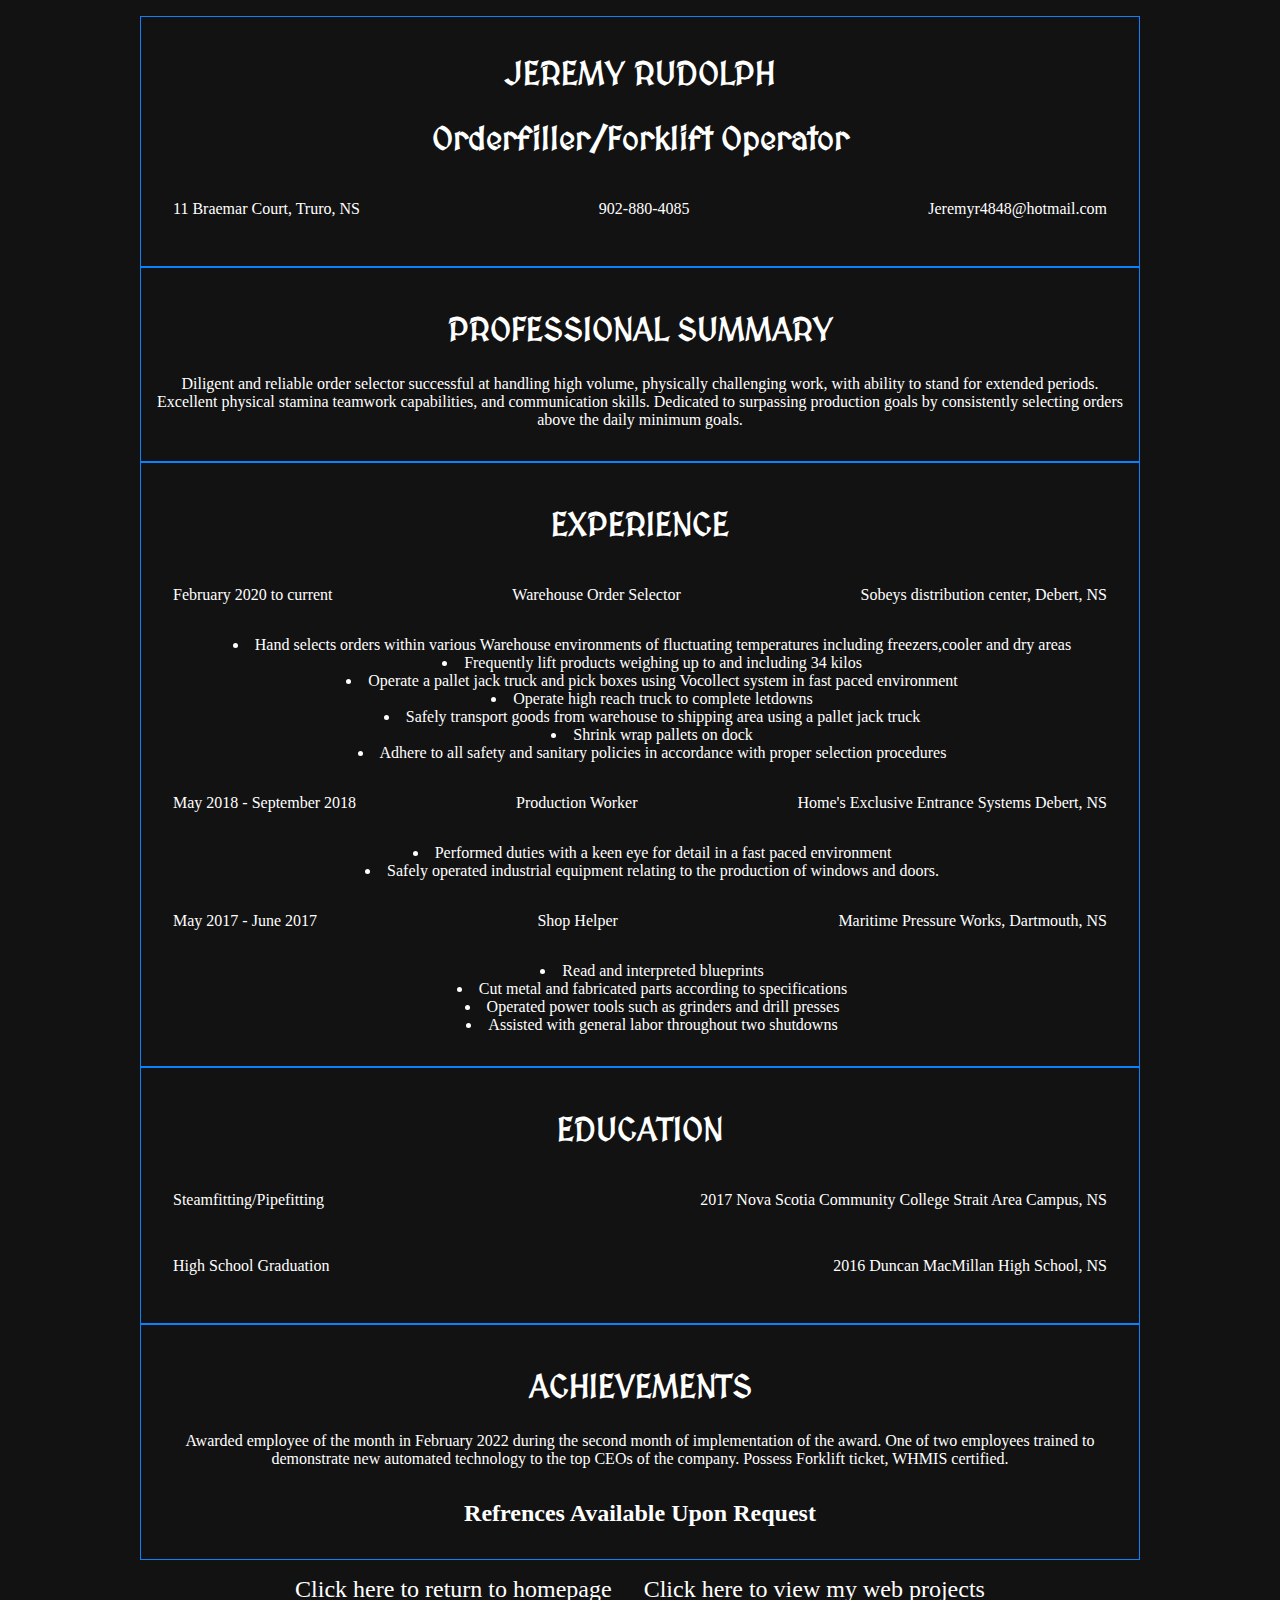
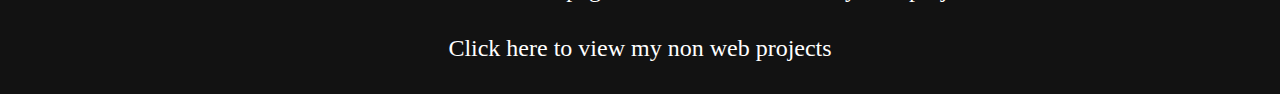
==== resume.htm @ 545867ca "indexing fixed" ====
<!DOCTYPE html>
<html lang ="en">
<head>
    <meta charset="UTF-8">
    <meta name="viewport" content="width=device-width, initial-scale=1.0">
    <link rel="stylesheet" href="styles.css">
    <title>Resume</title>
</head>
<body class="g-main">
    <header class="g-header">
        <h1 class="g-header1">JEREMY RUDOLPH</h1>
        <h2 class="g-header2">Orderfiller/Forklift Operator</h2>
        <p class="s-item">
            <span>11 Braemar Court, Truro, NS</span>
            <span>902-880-4085</span>
            <span>Jeremyr4848@hotmail.com</span>
        </p>
    </header>
    <section class="content">
        <div class="p-section">
            <h2 class="g-header1">PROFESSIONAL SUMMARY</h2>
            <p> 
                Diligent and reliable order selector successful at handling high volume, physically challenging
                work, with ability to stand for extended periods. Excellent physical stamina teamwork
                capabilities, and communication skills. Dedicated to surpassing production goals by consistently
                selecting orders above the daily minimum goals.
            </p>
        </div>
    </section>
    <section class="content">
        <div class="p-section">
            <h2 class="g-header1">EXPERIENCE</h2>
            <p class="s-item">
                <span>February 2020 to current</span>
                <span>Warehouse Order Selector</span>
                <span>Sobeys distribution center, Debert, NS</span>
            </p>
            <ul class="p-myUL">
                <li>Hand selects orders within various Warehouse environments of fluctuating temperatures including freezers,cooler and dry areas</li>
                <li>Frequently lift products weighing up to and including 34 kilos</li>
                <li>Operate a pallet jack truck and pick boxes using Vocollect system in fast paced environment</li>
                <li>Operate high reach truck to complete letdowns</li>
                <li>Safely transport goods from warehouse to shipping area using a pallet jack truck</li>
                <li>Shrink wrap pallets on dock</li>
                <li>Adhere to all safety and sanitary policies in accordance with proper selection procedures</li>
            </ul>
            <p class="s-item">
               <span>May 2018 - September 2018</span>
                <span>Production Worker</span>
                <span>Home's Exclusive Entrance Systems Debert, NS</span>
            </p>
            <ul class="p-myUL">
                <li>Performed duties with a keen eye for detail in a fast paced environment</li>
                <li>Safely operated industrial equipment relating to the production of windows and doors.</li>
            </ul>
            <p class="s-item">
                <span>May 2017 - June 2017 </span>
                <span>Shop Helper</span>
                <span>Maritime Pressure Works, Dartmouth, NS</span>
            </p>
            <ul class="p-myUL">
                <li>Read and interpreted blueprints</li>
                <li>Cut metal and fabricated parts according to specifications</li>
                <li>Operated power tools such as grinders and drill presses</li>
                <li>Assisted with general labor throughout two shutdowns</li>
            </ul>
        </div>
    </section>
    <section class="content">
        <div class="p-section">
        <h2 class="g-header2">EDUCATION</h2>
            <p class="s-item">
                <span>Steamfitting/Pipefitting</span>
                <span>2017 Nova Scotia Community College Strait Area Campus, NS</span>
            </p>    
            <p class="s-item">
                <span>High School Graduation</span>
                <span>2016 Duncan MacMillan High School, NS</span>
            </p>
        </div>
    </section>   
    <section class="content">
        <div class="p-section">
        <h2 class="g-header2">ACHIEVEMENTS</h2>
            <p>
                Awarded employee of the month in February 2022 during the second month of implementation of the award. 
                One of two employees trained to demonstrate new automated technology to the top CEOs of the company.
                Possess Forklift ticket, WHMIS certified.
            </p>
            <footer class="p-footer">
                <strong>Refrences Available Upon Request</strong>
            </footer>
        </div>
        <nav class="g-nav">
            <a href="index.htm"> Click here to return to homepage</a>
            <a href="samples.htm"> Click here to view my web projects</a>
            <a href="samples.htm"> Click here to view my non web projects</a>
        </nav>
    </section>
</body>
</html>
---- styles.css ----
@import url('https://fonts.googleapis.com/css2?family=MedievalSharp&display=swap');

.g-main{
    display: flex;
    flex-direction: column;
    flex-wrap: wrap;
    justify-content: center;
    align-items: center;
    max-width: 1000px;
    width: 100%;
    margin: auto;
    padding: 1rem;
    background-color: #121212;
    color: white;
}

.content {
    align-content: center;
    width: 100%;
}

.p-quizcap{
    text-align: center;
    font-size: 2rem;
}

.g-header, .p-section {
    text-align: center;
    width: 100%;
    padding: 1rem;
    box-sizing: border-box;
    border: 1px solid #0b81ff;
}

.g-header1, .g-header2{
    display: flex;
    flex-direction: column;
    flex-wrap: wrap;
    align-content: center;
    text-align: center;
    font-size: 2rem;
    font-family: "MedievalSharp", cursive;
}

.p-hometext{
    font-size: 1rem;
    text-align: center;
}

.p-myUL{
    list-style-position: inside;
    padding-left: 1.5rem;
}

.s-item{
    display: flex;
    flex-wrap: wrap;
    justify-content: space-between;
    width: 100%;
    margin-bottom: 1rem;
    padding: 1rem;
    box-sizing: border-box;
}

.p-footer {
    display: flex;
    flex-wrap: wrap;
    justify-content: center;
    padding: 1rem;
    font-size: 1.5rem;
}

.g-mainsample{
    display: flex;
    flex-direction: column;
    flex-wrap: wrap;
    justify-content: center;
    align-items: center;
    background-color: #121212;
    color: white;
    width: 100%;
    box-sizing: border-box;

    .p-samples{
        display: flex;
        flex-wrap: wrap;
        justify-content: center;
    }

    .s-thumbnail{
        display: flex;
        flex-direction: column;
        align-items: center;
        box-sizing: border-box;
    }

    img{
        max-width: 100%;
    }
}

.g-nav{
    display: flex;
    justify-content: center;
    flex-wrap: wrap;
    width: 100%;
}

.g-nav a{
    text-decoration: none;
    color: white;
    padding: 1rem;
    font-size: 1.5rem;
}

.g-nav a:hover{
    text-decoration: underline;
    color: blue;
    transition: color 0.3s, text-decoration 0.3s;
}

@media screen and (max-width: 600px) {
    .g-main, .g-mainsample{
        max-width: 100%;
    }

    .s-item{
        flex-direction: column;
        align-content: center;
        text-align: center;
        padding: 1rem;
    }

    .p-footer {
        text-align: center;
    }
}
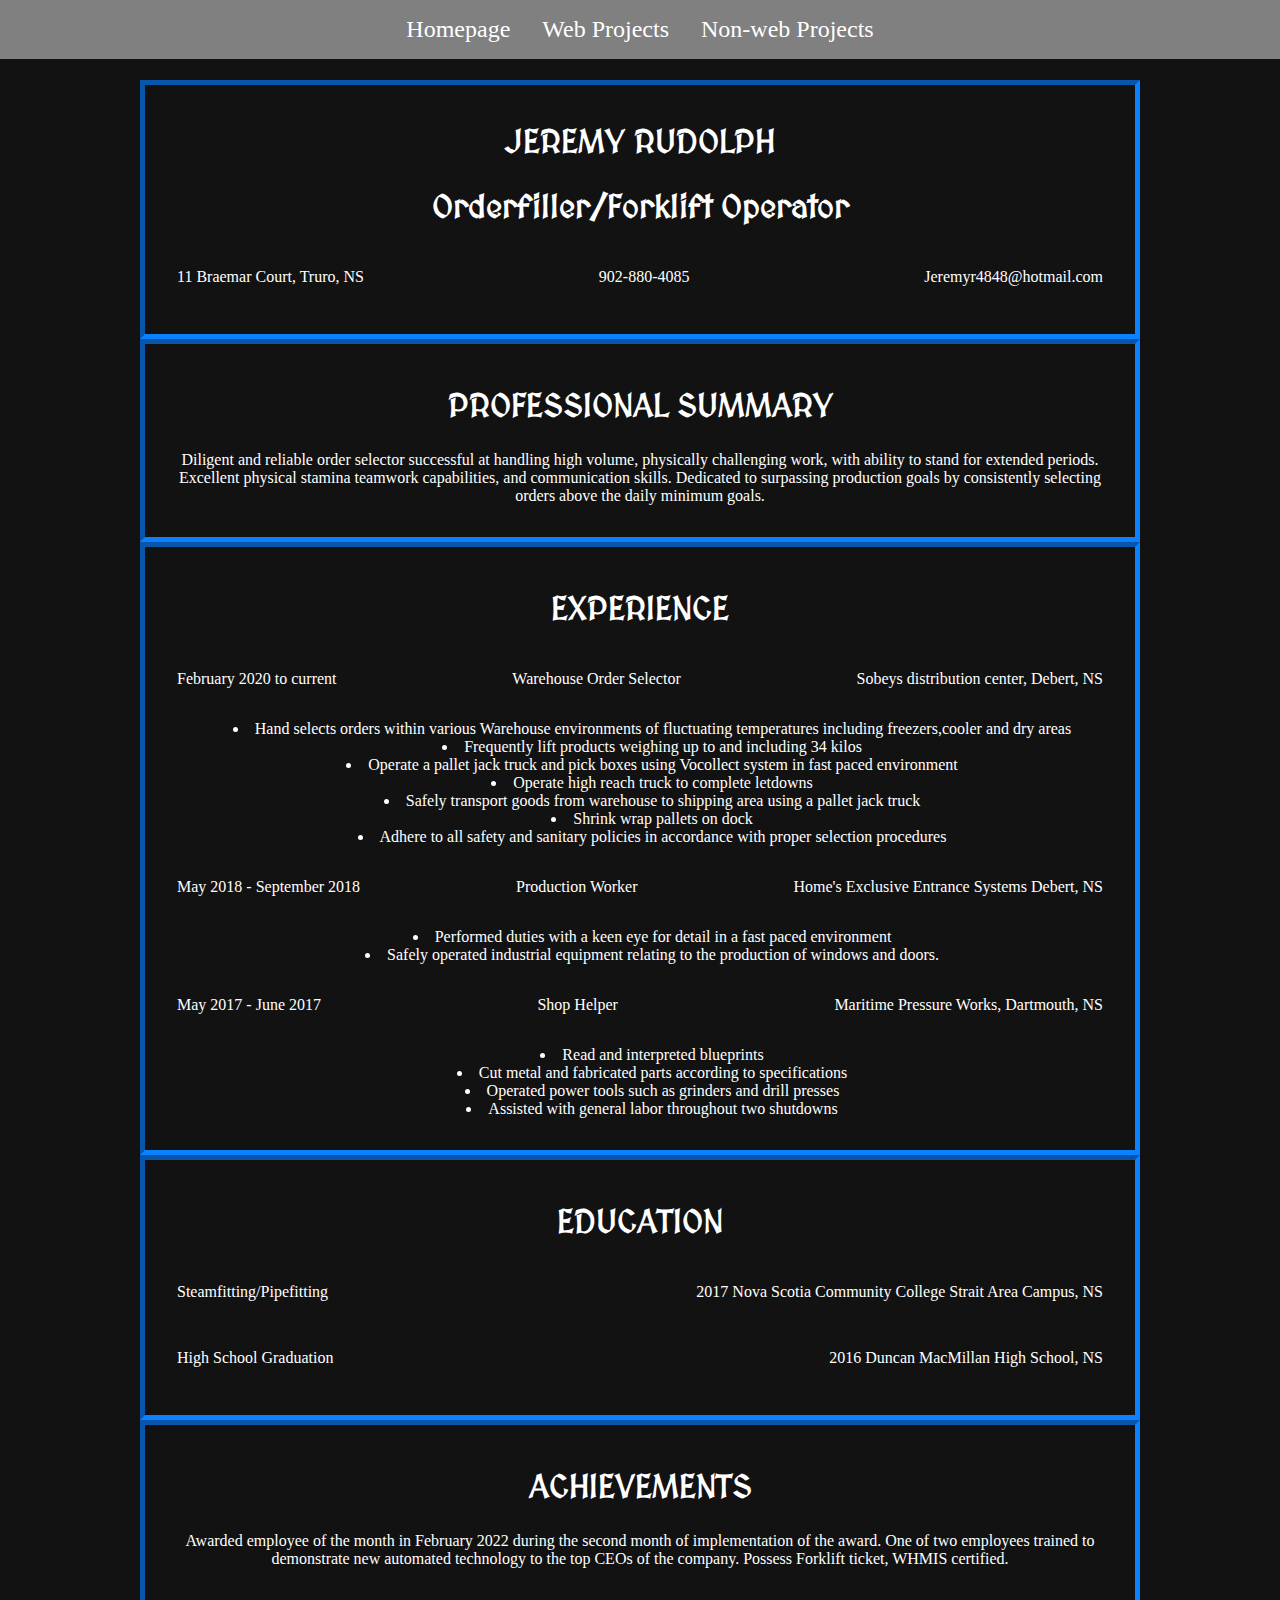
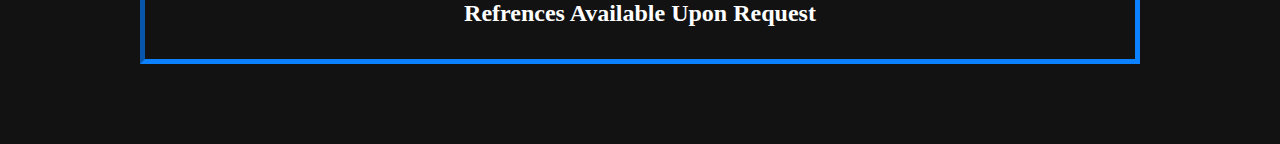
==== commit fa4674d1: "closer" ====
--- a/resume.htm
+++ b/resume.htm
@@ -92,9 +92,9 @@
             </footer>
         </div>
         <nav class="g-nav">
-            <a href="index.htm"> Click here to return to homepage</a>
-            <a href="samples.htm"> Click here to view my web projects</a>
-            <a href="samples.htm"> Click here to view my non web projects</a>
+            <a href="index.htm">Homepage</a>
+            <a href="samples.htm">Web Projects</a>
+            <a href="samples.htm">Non-web Projects</a>
         </nav>
     </section>
 </body>
--- a/styles.css
+++ b/styles.css
@@ -9,9 +9,9 @@
     max-width: 1000px;
     width: 100%;
     margin: auto;
-    padding: 1rem;
     background-color: #121212;
     color: white;
+    padding: 5rem 1rem 5rem 1rem;
 }
 
 .content {
@@ -29,7 +29,7 @@
     width: 100%;
     padding: 1rem;
     box-sizing: border-box;
-    border: 1px solid #0b81ff;
+    border: 5px inset #0b81ff;
 }
 
 .g-header1, .g-header2{
@@ -80,22 +80,33 @@
     color: white;
     width: 100%;
     box-sizing: border-box;
+    padding: 4rem 1rem 3rem 1rem;
 
     .p-samples{
         display: flex;
         flex-wrap: wrap;
         justify-content: center;
     }
-
+    
     .s-thumbnail{
         display: flex;
         flex-direction: column;
         align-items: center;
         box-sizing: border-box;
+        border: 5px inset #0b81ff;
+        border-radius: 20px;
+        margin: 1rem;
+    }
+    
+    img{
+        max-width: 420px;
+        max-height: 500px;
+        width: 100%;
+        height: 100%;
     }
 
-    img{
-        max-width: 100%;
+    .p-sample{
+       margin-top: auto;
     }
 }
 
@@ -104,6 +115,10 @@
     justify-content: center;
     flex-wrap: wrap;
     width: 100%;
+    position: fixed;
+    top: 0;
+    left: 0;
+    background-color: grey;
 }
 
 .g-nav a{
@@ -119,9 +134,13 @@
     transition: color 0.3s, text-decoration 0.3s;
 }
 
-@media screen and (max-width: 600px) {
-    .g-main, .g-mainsample{
+@media screen and (max-width: 661px) {
+    .g-mainsample{
         max-width: 100%;
+    }
+
+    .g-nav{
+        font-size: smaller;
     }
 
     .s-item{
@@ -134,4 +153,29 @@
     .p-footer {
         text-align: center;
     }
-}+}
+
+@media screen and (max-width: 467px) {
+    .g-main{
+        padding-top: 8rem;
+    }
+}
+
+@media screen and (max-width: 445px) {
+    .g-mainsample{
+        padding-top: 7rem;
+    }
+}
+
+@media screen and (max-width: 262px) {
+    .g-main{
+        padding-top: 12rem;
+    }
+}
+
+
+@media screen and (max-width: 237px) {
+    .g-mainsample{
+        padding-top: 11rem;
+    }
+}
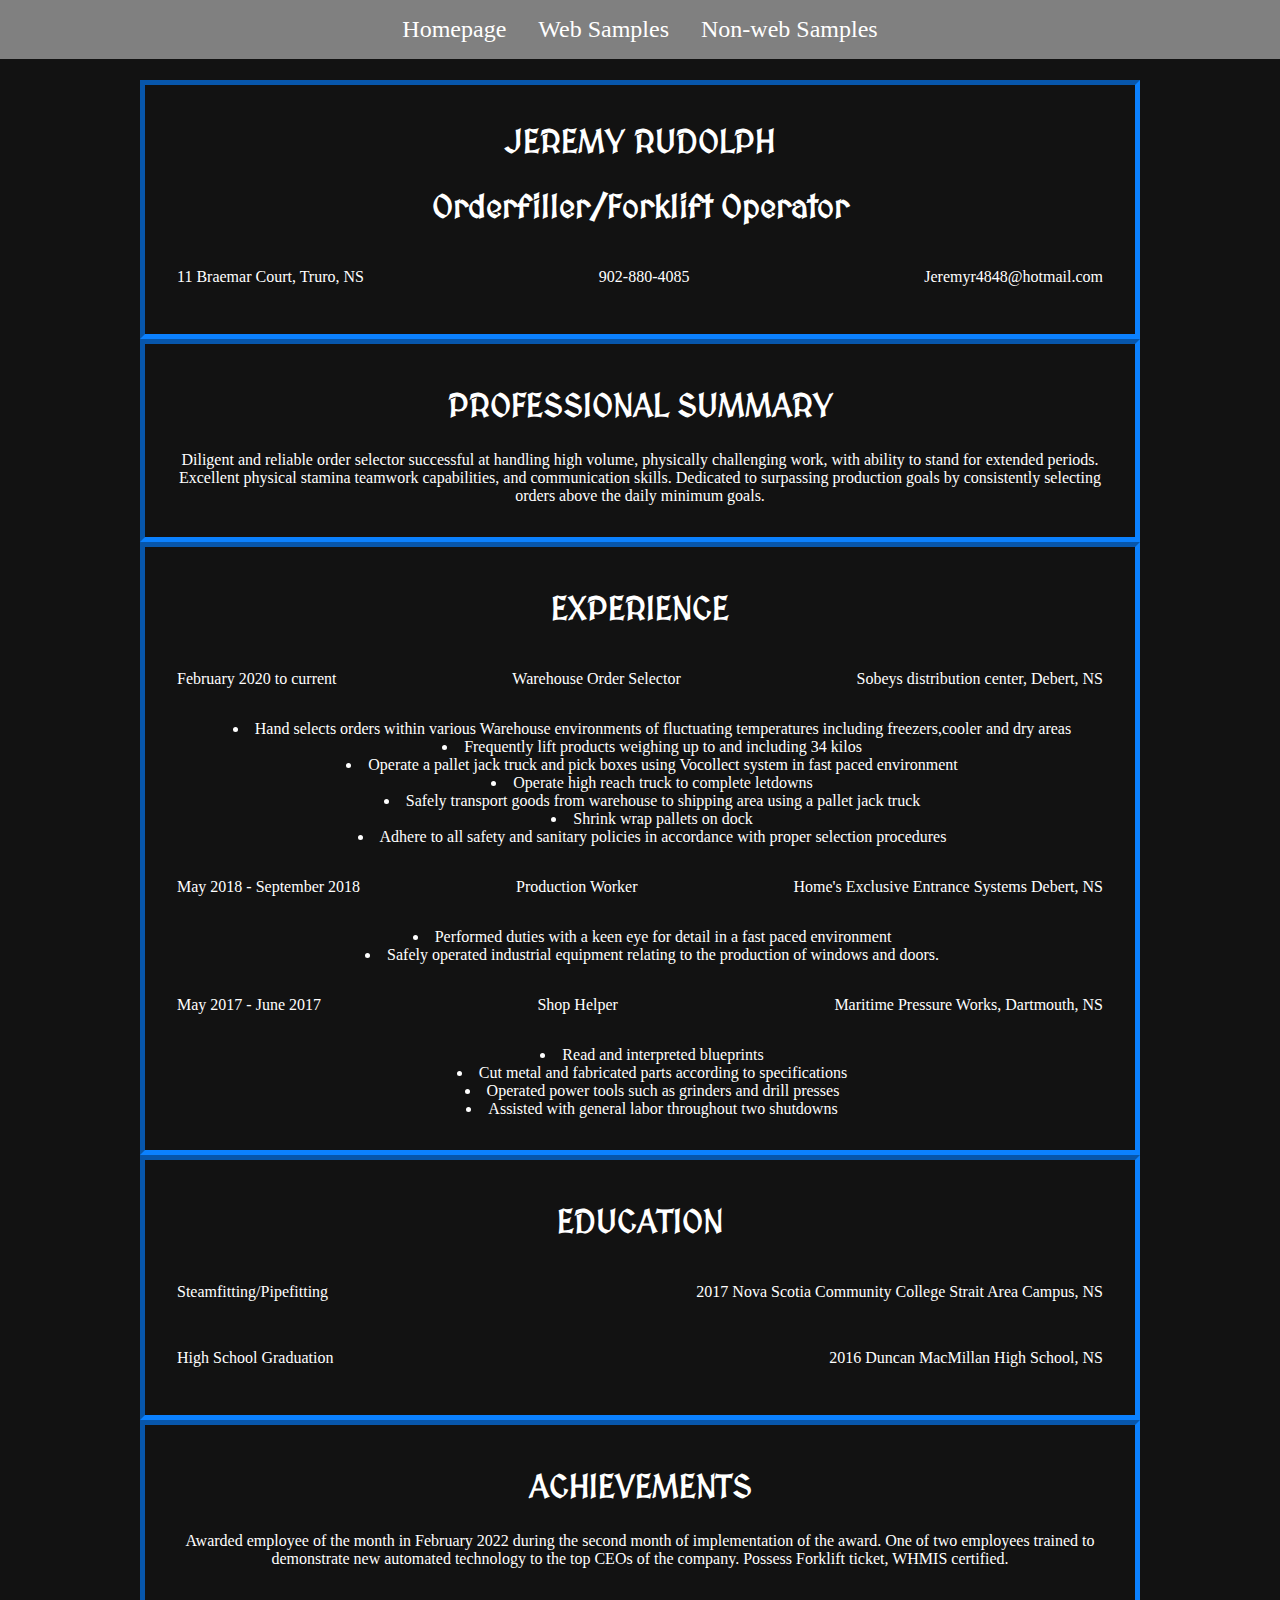
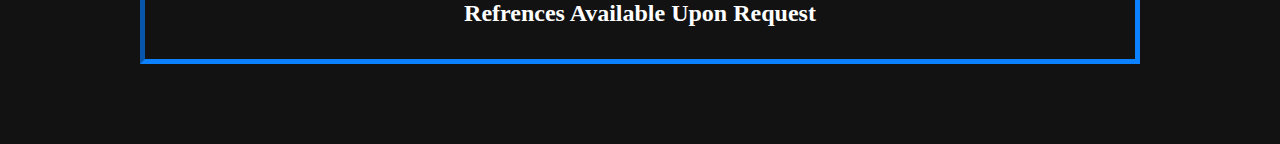
==== commit a057aaa5: "fix again" ====
--- a/resume.htm
+++ b/resume.htm
@@ -93,8 +93,8 @@
         </div>
         <nav class="g-nav">
             <a href="index.htm">Homepage</a>
-            <a href="samples.htm">Web Projects</a>
-            <a href="samples.htm">Non-web Projects</a>
+            <a href="websamples.htm">Web Samples</a>
+            <a href="samples.htm">Non-web Samples</a>
         </nav>
     </section>
 </body>
